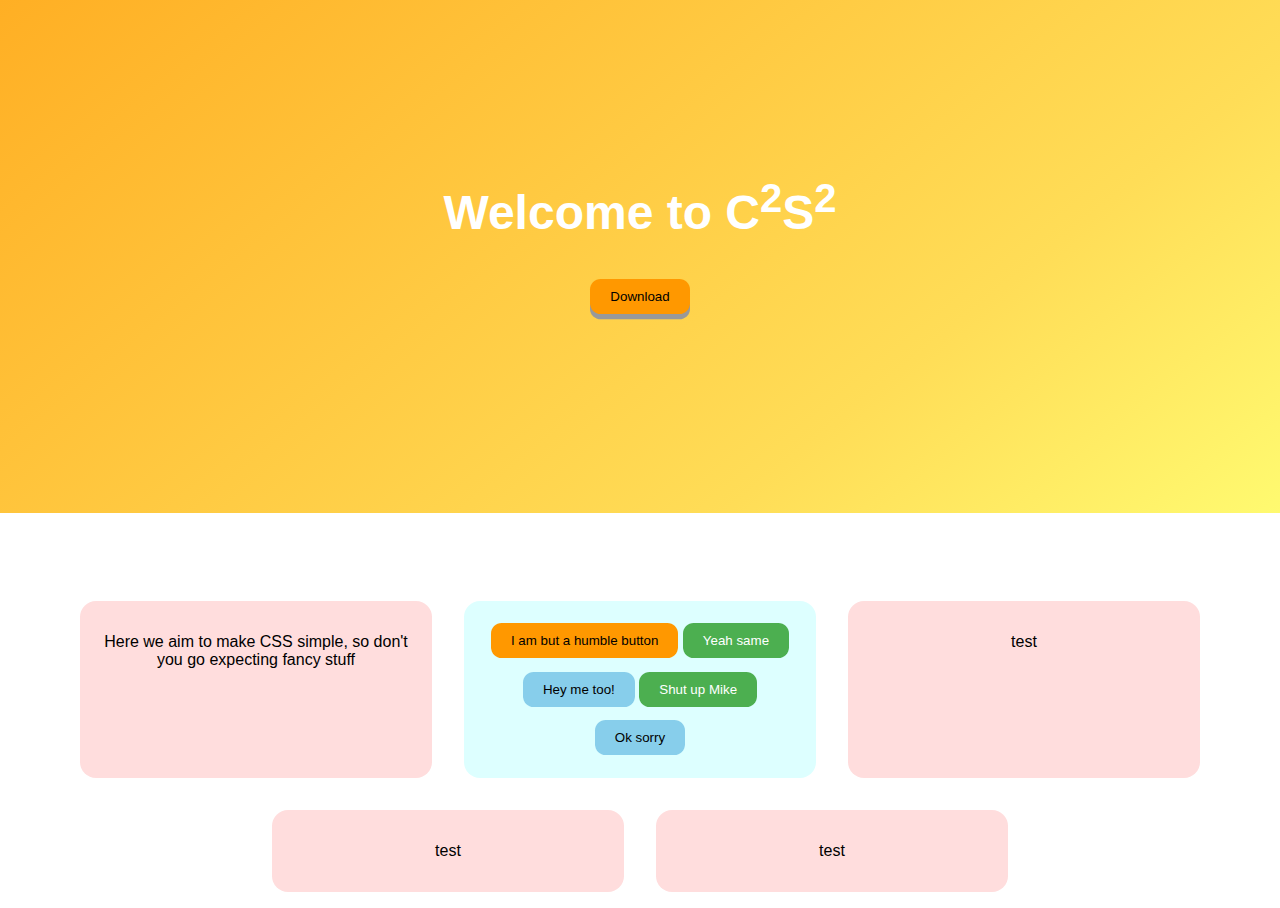
==== index.html @ d7f6f1ea "Rename main.html to index.html" ====
<!DOCTYPE html>
<html>
    <head>
      <link rel="stylesheet" href="c2s2.css">
    </head>
    <body>
        <div class="fat hero yellow-gradient">
          <h1> Welcome to C<sup>2</sup>S<sup>2</sup></h1>
          <button class="orange button3d red-hover"> Download </button>
        </div>
      <div class="responsive centered">
        <div class="split lightred round box">
          <p> Here we aim to make CSS simple, so don't you go expecting fancy stuff </p>
        </div>
        <div class="split lightblue centered round box">
          <button class="orange button red-hover"> I am but a humble button </button>
          <button class="green button red-hover"> Yeah same </button>
          <button class="blue button red-hover">  Hey me too!</button>
          <button class="green button red-hover"> Shut up Mike </button>
          <button class="blue button red-hover"> Ok sorry </button>
        </div>
        <div class="harder-split lightred round box">
          <p> test </p>
        </div>
        <div class="harder-split lightred round box">
          <p> test </p>
        </div>
        <div class="harder-split lightred round box">
          <p> test </p>
        </div>
      </div>
    </body>
</html>
---- c2s2.css ----
/*
                                                             HELLO
                      ooo$$$$$$$$$$$oo
                   o$$$$$$$$$$$$$$$$$$$ooo                     THIS IS STEVE
                 o$$$$$$$$$$$$$$$$$"$$$$$$$oo
              o$$$$$$$$$$$$$$$$$$$  o $$$$$$$$$$$$$$oooo        HERE IS HIS CSS
             o$$$$"""$$$$$$$$$$$$$oooo$$$$$$$$$$$$$"""
           oo$""      "$$$$$$$$$$$$$$$$$$$$$$$$"
          o$$          $$$$$$$$$$$$$$$$$$$$$$"
         o$$            $$$$$$$$$$$$$$$$$$$$
      o$$$$             $$$$$$$$$$$$$$$$$"
      o$$$$$$oooooooo "                $"
     $$$$$$$$$$$$$$"
   $$$$$$$$$$$$$$
   o$$$$$$$$$$$$$                         o
 o$$$$$$$$$$$$$                           o
 o$$$$$$$$$$$$$$                            "o
o$$$$$$$$$$$$$$$                             "o
o$$$$$$$$$$$$$$$$                              $
o$$$$$$$$$$$$$$$$"                              "
$$$$$$$$$$$$$$$$$                                $

version{
      version 1 - 6th december
      version 2 - 24th february // quite some time
}
*/

/* MAIN STUFF */
body{margin: 0;font-family: "Helvetica Neue", Helvetica, Arial, sans-serif;}
br{margin: 2em;}


/* LAYOUT COMPONENTS */
.widestrip{margin-left: auto; margin-right: auto; max-width: 900px;}
.strip{margin-left: auto; margin-right: auto; max-width: 700px;}
.thinstrip{margin-left: auto; margin-right: auto; max-width: 400px;}
.hero {font-size: 150%; text-align: center; padding: 2em; align-items: stretch; display: flex; flex-direction: column; justify-content: space-between;}
.box {margin: 1em; padding: 1em; width: auto;}
.sideways{flex-direction: row; flex-wrap: wrap;}
.centered{text-align: center;}


/* VISUAL COMPONENTS */
.button{align-self: flex-start; margin-left: auto; margin-right: auto; border: none; cursor: pointer; margin-top: 0.5em; margin-bottom: 0.5em; border-radius: 0.8em; background-color: white; padding: 0.75em 1.5em; text-align: center; text-decoration: none; display: inline-block;}
.button3d{align-self: flex-start; margin-left: auto; margin-right: auto; box-shadow: 0 0.4em #999; border: none; cursor: pointer; margin-top: 0.5em; margin-bottom: 0.5em; border-radius: 0.8em; background-color: white; padding: 0.75em 1.5em; text-align: center; text-decoration: none; display: inline-block;}.button3d:active{box-shadow: 0 0.1em #666; transform: translateY(0.3em); -ms-transform: translateY(0.3em); -webkit-transform: translateY(0.3em);}


/* REPONSIVE COMPONENTS */
.responsive{display: flex; justify-content: center; flex-wrap: wrap;}
.split{width: 25%}
@media (max-width:800px){.split{width: 50%}}
.harder-split{width: 25%}
@media (max-width:500px){.harder-split{width: 50%}}


/* ATTRIBUTES */
.big{font-size: 150%;} /* for stuff that has text inside ie buttons */
.fat{margin-bottom: 3em; padding-top: 6em!important; padding-bottom: 8em!important;} /* for stuff that has stuff with text inside ie heros */
.superfat{margin-bottom: 3em; padding-top: 8em!important; padding-bottom:12em!important;} /* for stuff that has stuff with text inside ie heros */
.round{border-radius: 1em!important}
.superround{border-radius: 3em!important}
.hero.superround{border-radius: 0 0 3em 3em!important}
.hero.round{border-radius: 0 0 1em 1em!important}


/* COLORS (AND BORDERS AND STUFF) */
.blue,.blue-hover:hover{color:#000!important;background-color:#87CEEB!important}
.brown,.brown-hover:hover{color:#fff!important;background-color:#795548!important}
.gray,.gray-hover:hover{color:#fff!important;background-color:#607d8b!important}
.green,.green-hover:hover{color:#fff!important;background-color:#4CAF50!important}
.orange,.orange-hover:hover{color:#000!important;background-color:#ff9800!important}
.purple,.purple-hover:hover{color:#fff!important;background-color:#9c27b0!important}
.red, .red-hover:hover{color:#fff!important;background-color:red!important}
.yellow,.yellow-hover:hover{color:#000!important;background-color:#ffef3f!important}
.white,.white-hover:hover{color:#000!important;background-color:#fff!important}
.black,.black-hover:hover{color:#fff!important;background-color:#000!important}
.lightred,.lightred-hover:hover{color:#000!important;background-color:#ffdddd!important}
.lightgreen,.lightgreen-hover:hover{color:#000!important;background-color:#ddffdd!important}
.lightyellow,.lightyellow-hover:hover{color:#000!important;background-color:#ffffcc!important}
.lightblue,.lightblue-hover:hover{color:#000!important;background-color:#ddffff!important}

.blue-border,.blue-border-hover:hover{border: 0.1em solid #2196F3!important}
.brown-border,.brown-border-hover:hover{border: 0.1em solid #795548!important}
.gray-border,.gray-border-hover:hover,{border: 0.1em solid #607d8b!important}
.green-border,.green-border-hover:hover{border: 0.1em solid #4CAF50!important}
.orange-border,.orange-border-hover:hover{border: 0.1em solid #ff9800!important}
.purple-border,.purple-border-hover:hover{border: 0.1em solid #9c27b0!important}
.red-border,.red-border-hover:hover{border: 0.1em solid red!important}
.yellow-border,.yellow-border-hover:hover{border: 0.1em solid #ffeb3b!important}
.white-border,.white-border-hover:hover{border: 0.1em solid #fff!important}
.black-border,.black-border-hover:hover{border: 0.1em solid #000!important}
.lightred-border,.lightred-border-hover:hover{border: 0.1em solid #ffe7e7!important}.border-pale-green,.hover-border-pale-green:hover{border-color:#e7ffe7!important}
.lightyellow-border,.lightyellow-border-hover:hover{border: 0.1em solid #ffffcc!important}.border-pale-blue,.hover-border-pale-blue:hover{border-color:#e7ffff!important}

.green-gradient{color: white; background-image: linear-gradient(141deg, #009e6c 0%, #00d1b2 71%, #00e7eb 100%)}
.blue-gradient{color: white; background-image: linear-gradient(141deg, lightblue 0%, #209cee 71%, #3287f5 100%)}
.yellow-gradient{color: white; background-image: linear-gradient(141deg, #ffaf24 0%, #ffdd57 71%, #fffa70 100%)}
.redgradient{color: white; background-image: linear-gradient(141deg, #ff0561 0%, #ff3860 71%, #ff5257 100%)}
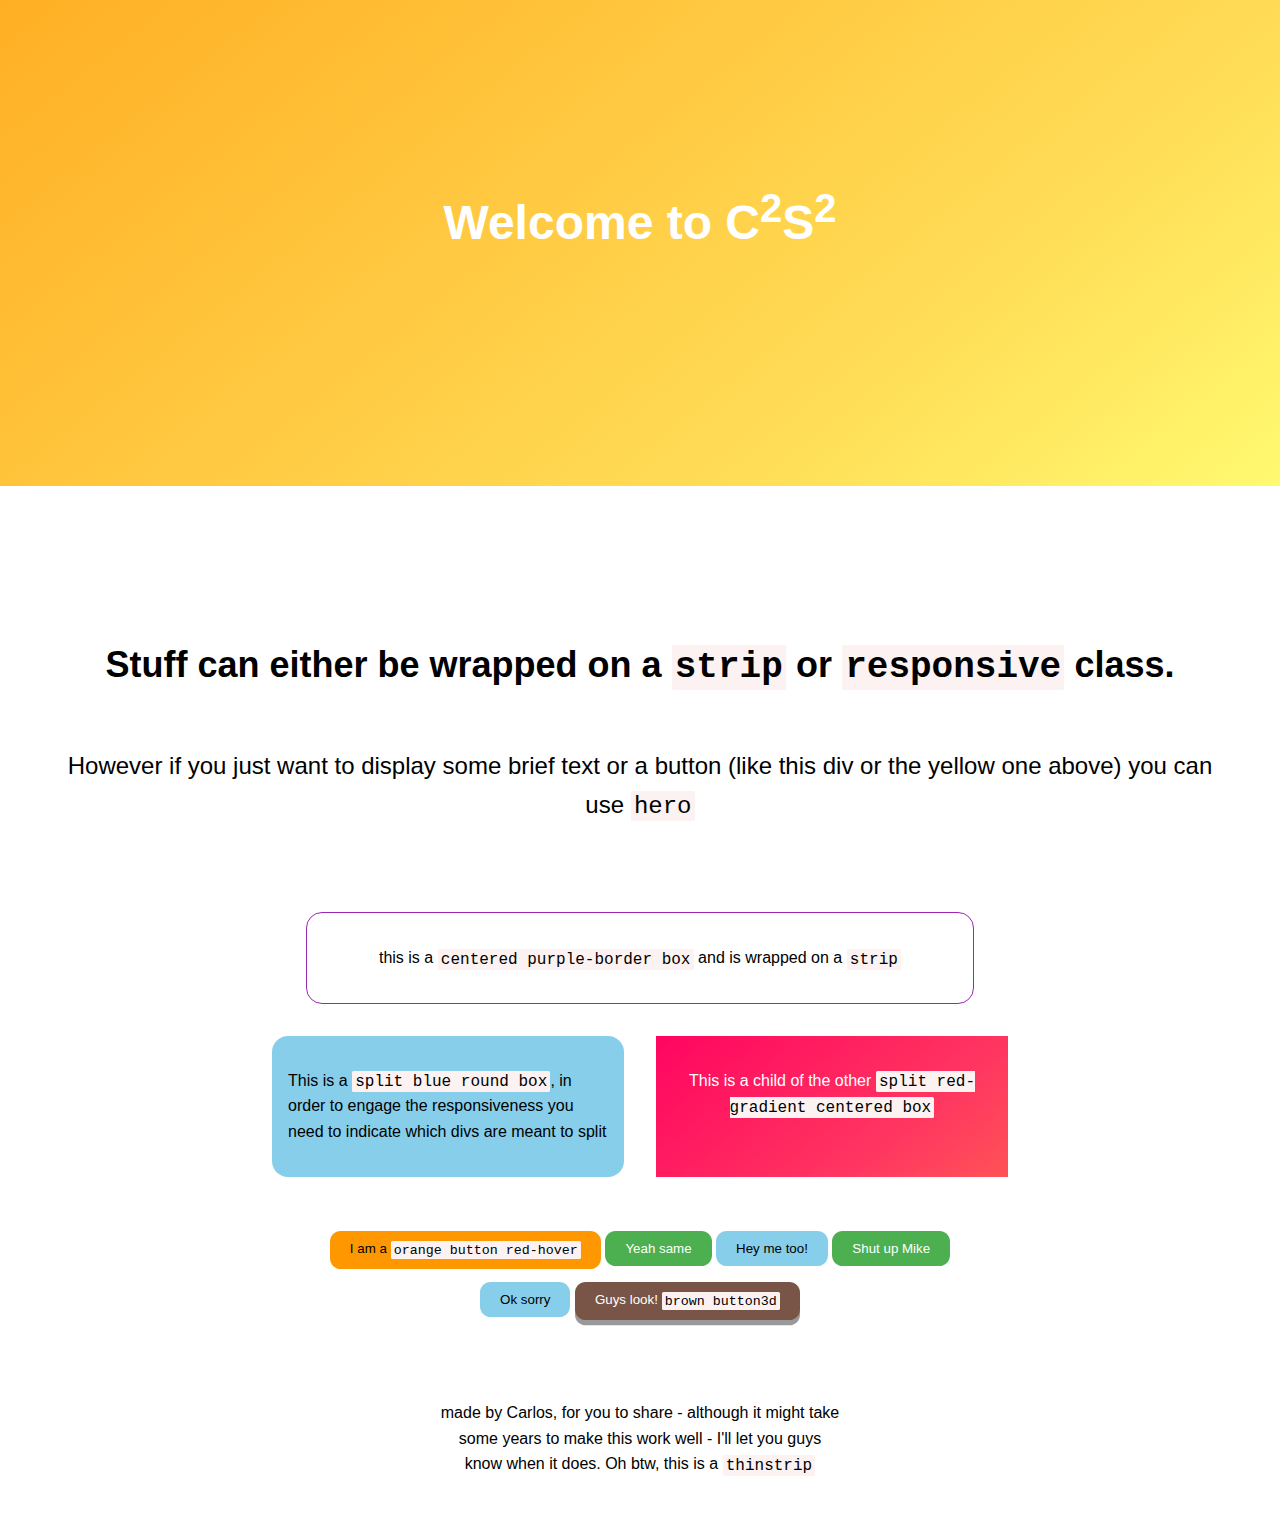
==== commit 2ed4c87b: "Update index.html" ====
--- a/index.html
+++ b/index.html
@@ -1,33 +1,43 @@
 <!DOCTYPE html>
 <html>
     <head>
+      <meta name="viewport" content="width=device-width, initial-scale=1">
       <link rel="stylesheet" href="c2s2.css">
     </head>
     <body>
-        <div class="fat hero yellow-gradient">
-          <h1> Welcome to C<sup>2</sup>S<sup>2</sup></h1>
-          <button class="orange button3d red-hover"> Download </button>
-        </div>
-      <div class="responsive centered">
-        <div class="split lightred round box">
-          <p> Here we aim to make CSS simple, so don't you go expecting fancy stuff </p>
-        </div>
-        <div class="split lightblue centered round box">
-          <button class="orange button red-hover"> I am but a humble button </button>
-          <button class="green button red-hover"> Yeah same </button>
-          <button class="blue button red-hover">  Hey me too!</button>
-          <button class="green button red-hover"> Shut up Mike </button>
-          <button class="blue button red-hover"> Ok sorry </button>
-        </div>
-        <div class="harder-split lightred round box">
-          <p> test </p>
-        </div>
-        <div class="harder-split lightred round box">
-          <p> test </p>
-        </div>
-        <div class="harder-split lightred round box">
-          <p> test </p>
+      <div class="fat hero yellow-gradient">
+        <h1> Welcome to C<sup>2</sup>S<sup>2</sup></h1>
+      </div>
+      <div class="hero">
+        <h2>Stuff can either be wrapped on a <code>strip</code> or <code>responsive</code> class.</h2><p> However if you just want to display some brief text or a button (like this div or the yellow one above) you can use <code>hero</code>
+      </div>
+      <div class="strip">
+        <div class="centered round purple-border box">
+          <p> this is a <code>centered purple-border box</code> and is wrapped on a <code>strip</code></p>
         </div>
       </div>
+      <div class="responsive">
+        <div class="split blue round box">
+          <p> This is a <code>split blue round box</code>, in order to engage the responsiveness you need to indicate which divs are meant to split </p>
+        </div>
+        <div class="split red-gradient centered box">
+          <p> This is a child of the other <code>split red-gradient centered box</code> </p>
+        </div>
+      </div>
+      <div class="strip">
+        <div class="centered box">
+          <button class="orange button red-hover"> I am a <code>orange button red-hover</code> </button>
+          <button class="green button blue-hover"> Yeah same </button>
+          <button class="blue button green-hover">  Hey me too!</button>
+          <button class="green button yellow-hover"> Shut up Mike </button>
+          <button class="blue button purple-hover"> Ok sorry </button>
+          <button class="brown button3d"> Guys look! <code>brown button3d</code> </button>
+        </div>
+      </div>
+      <br>
+      <div class="centered thinstrip">
+        <p>made by Carlos, for you to share - although it might take some years to make this work well - I'll let you guys know when it does. Oh btw, this is a <code>thinstrip</code></p>
+      </div>
+      <br>
     </body>
 </html>
--- a/c2s2.css
+++ b/c2s2.css
@@ -28,7 +28,7 @@
 */
 
 /* MAIN STUFF */
-body{margin: 0;font-family: "Helvetica Neue", Helvetica, Arial, sans-serif;}
+body{line-height: 1.6; margin: 0;font-family: "Helvetica Neue", Helvetica, Arial, sans-serif;}
 br{margin: 2em;}
 
 
@@ -40,12 +40,12 @@
 .box {margin: 1em; padding: 1em; width: auto;}
 .sideways{flex-direction: row; flex-wrap: wrap;}
 .centered{text-align: center;}
-
+.no-margin {margin:0!important;}
 
 /* VISUAL COMPONENTS */
 .button{align-self: flex-start; margin-left: auto; margin-right: auto; border: none; cursor: pointer; margin-top: 0.5em; margin-bottom: 0.5em; border-radius: 0.8em; background-color: white; padding: 0.75em 1.5em; text-align: center; text-decoration: none; display: inline-block;}
 .button3d{align-self: flex-start; margin-left: auto; margin-right: auto; box-shadow: 0 0.4em #999; border: none; cursor: pointer; margin-top: 0.5em; margin-bottom: 0.5em; border-radius: 0.8em; background-color: white; padding: 0.75em 1.5em; text-align: center; text-decoration: none; display: inline-block;}.button3d:active{box-shadow: 0 0.1em #666; transform: translateY(0.3em); -ms-transform: translateY(0.3em); -webkit-transform: translateY(0.3em);}
-
+code {background: #fcf2f2; border-radius: .1rem; color: black; font-size: 85%; line-height: 1.25; padding: .1rem .2rem; font-family: "SF Mono", "Segoe UI Mono", "Roboto Mono", Menlo, Courier, monospace; font-size: 1em;}
 
 /* REPONSIVE COMPONENTS */
 .responsive{display: flex; justify-content: center; flex-wrap: wrap;}
@@ -97,4 +97,4 @@
 .green-gradient{color: white; background-image: linear-gradient(141deg, #009e6c 0%, #00d1b2 71%, #00e7eb 100%)}
 .blue-gradient{color: white; background-image: linear-gradient(141deg, lightblue 0%, #209cee 71%, #3287f5 100%)}
 .yellow-gradient{color: white; background-image: linear-gradient(141deg, #ffaf24 0%, #ffdd57 71%, #fffa70 100%)}
-.redgradient{color: white; background-image: linear-gradient(141deg, #ff0561 0%, #ff3860 71%, #ff5257 100%)}
+.red-gradient{color: white; background-image: linear-gradient(141deg, #ff0561 0%, #ff3860 71%, #ff5257 100%)}
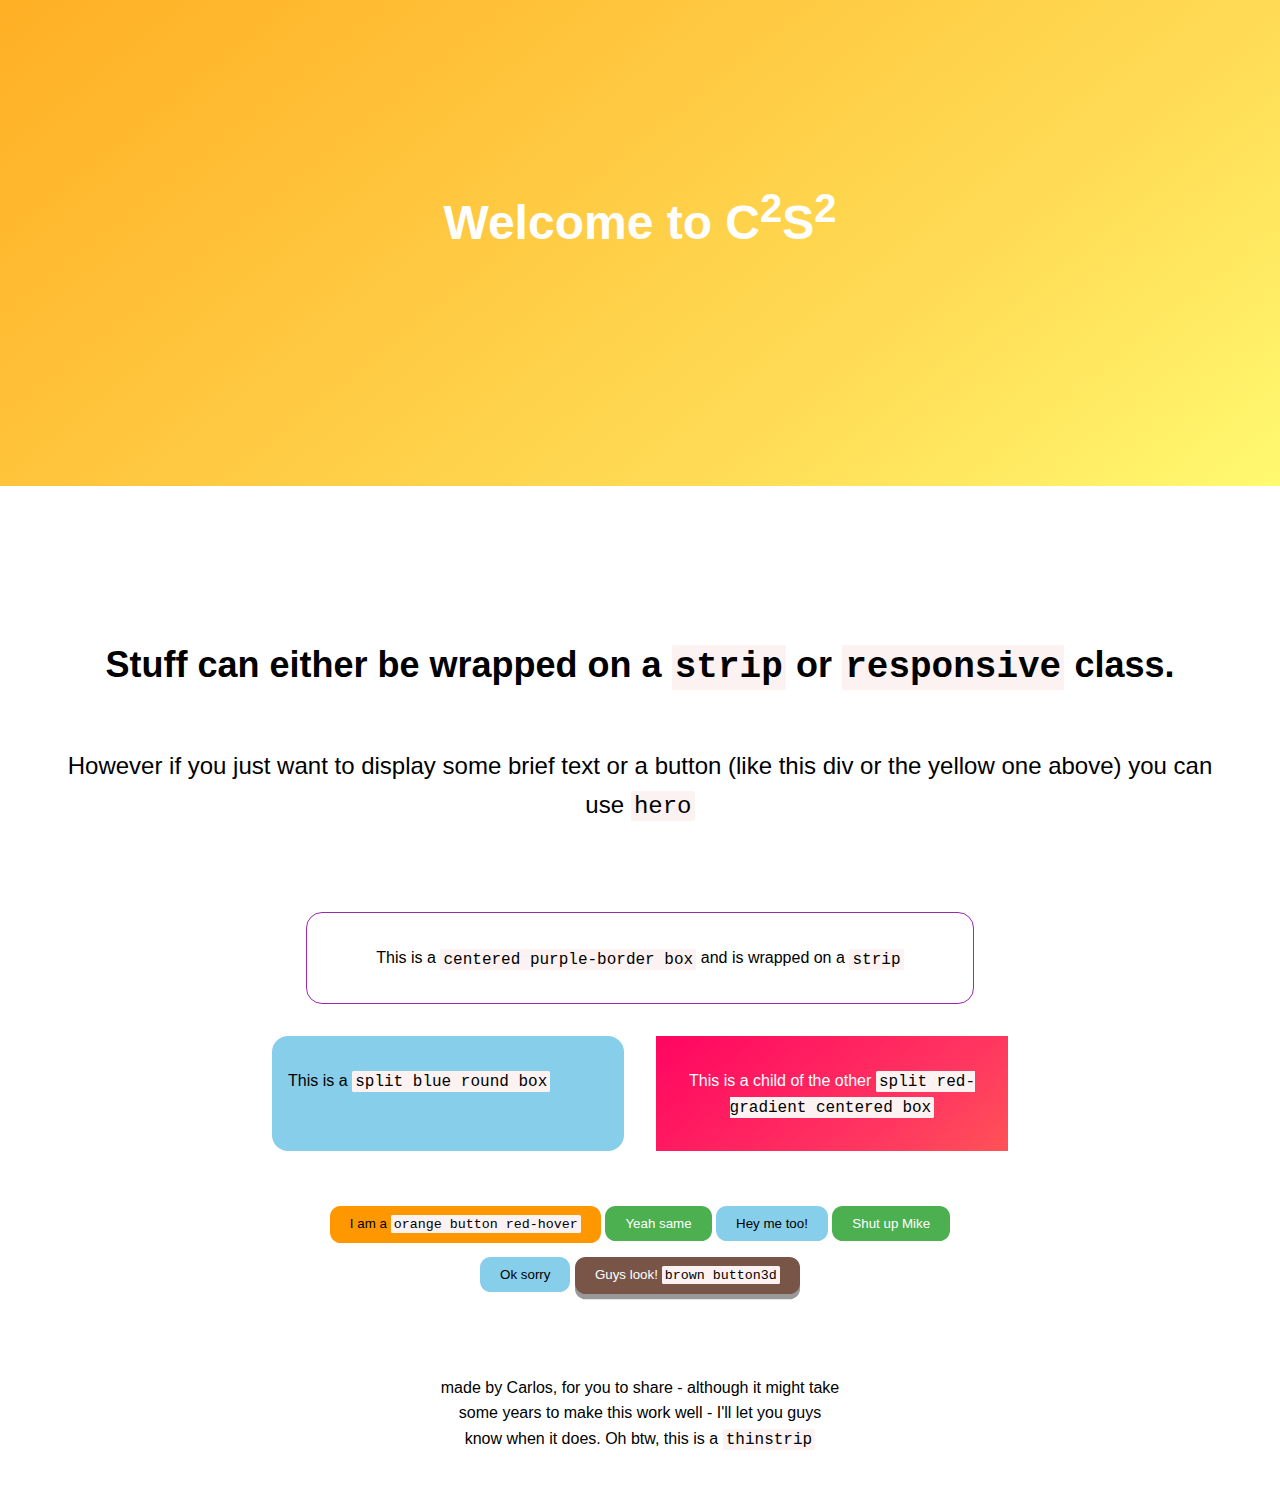
==== commit 437f297b: "Update index.html" ====
--- a/index.html
+++ b/index.html
@@ -13,12 +13,12 @@
       </div>
       <div class="strip">
         <div class="centered round purple-border box">
-          <p> this is a <code>centered purple-border box</code> and is wrapped on a <code>strip</code></p>
+          <p>This is a <code>centered purple-border box</code> and is wrapped on a <code>strip</code></p>
         </div>
       </div>
       <div class="responsive">
         <div class="split blue round box">
-          <p> This is a <code>split blue round box</code>, in order to engage the responsiveness you need to indicate which divs are meant to split </p>
+          <p> This is a <code>split blue round box</code></p>
         </div>
         <div class="split red-gradient centered box">
           <p> This is a child of the other <code>split red-gradient centered box</code> </p>
